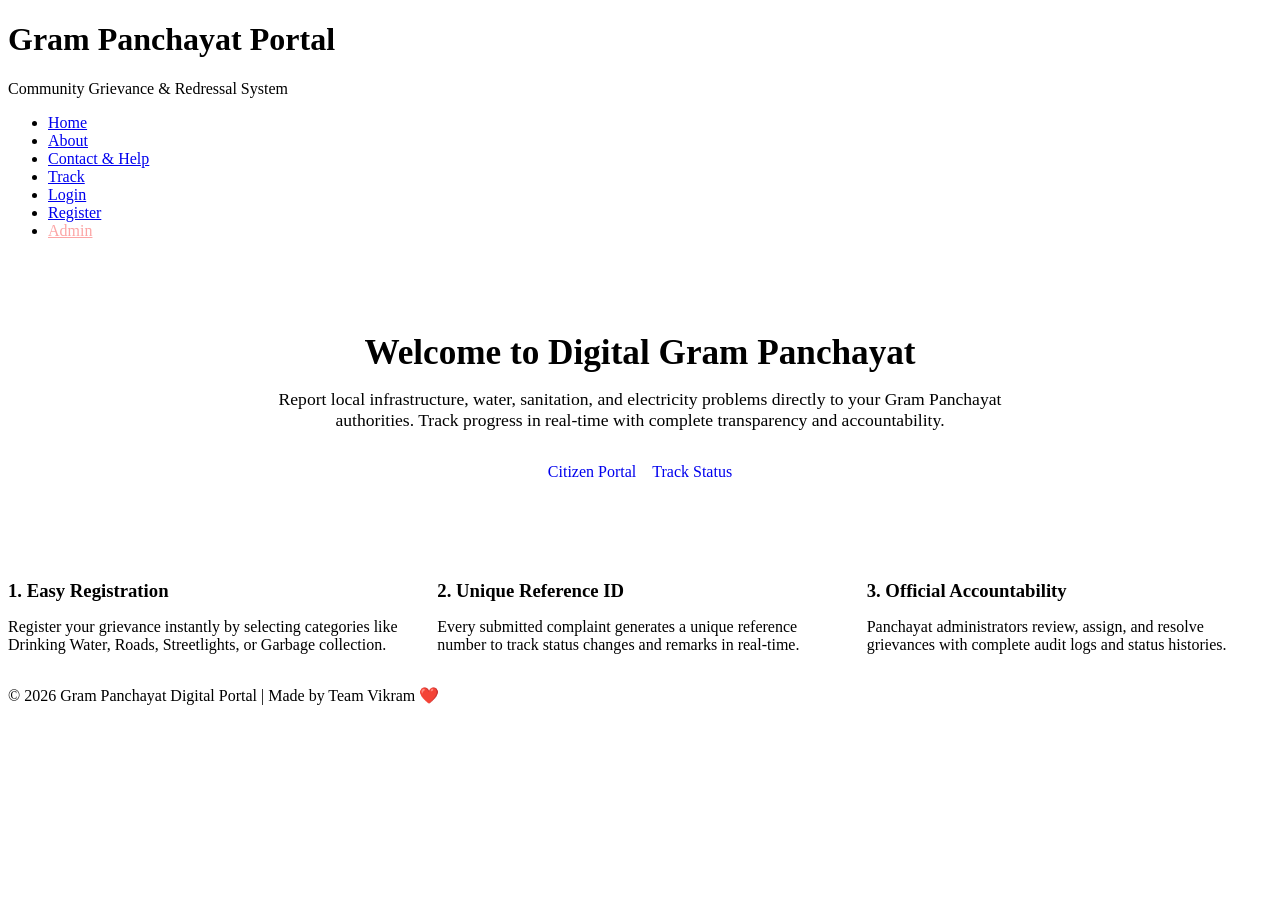
==== index.html @ 69f3d5a5 "Initial upload of Gram Panchayat Digital Complaint Portal" ====
<!DOCTYPE html>
<html lang="en">
<head>
    <link rel="stylesheet" href="css/style.css">
<link rel="stylesheet" href="css/responsive.css">
    <meta charset="UTF-8">
    <meta name="viewport" content="width=device-width, initial-scale=1.0">
    <title>Digital Complaint Portal | Gram Panchayat</title>
    <link rel="stylesheet" href="css/style.css">
</head>
<body>
    <header>
        <div class="logo-area">
            <h1>Gram Panchayat Portal</h1>
            <p>Community Grievance & Redressal System</p>
        </div>
        <nav>
             <ul>
                 <li><a href="index.html">Home</a></li>
                 <li><a href="about.html">About</a></li>
                 <li><a href="contact.html">Contact & Help</a></li>
                 <li><a href="track-complaint.html">Track</a></li>
                 <li><a href="login.html">Login</a></li>
                 <li><a href="register.html" class="btn-nav">Register</a></li>
                 <li><a href="admin-login.html" style="color: #fca5a5;">Admin</a></li>
            </ul>
        </nav>
    </header>
    <script src="js/ui-enhancements.js"></script>

    <div class="container">
        <div class="card" style="text-align: center; padding: 3rem 1.5rem;">
            <h2 style="color: var(--primary-dark); font-size: 2.2rem; margin-bottom: 1rem;">Welcome to Digital Gram Panchayat</h2>
            <p style="color: var(--text-muted); font-size: 1.1rem; max-width: 800px; margin: 0 auto 2rem auto;">
                Report local infrastructure, water, sanitation, and electricity problems directly to your Gram Panchayat authorities. Track progress in real-time with complete transparency and accountability.
            </p>
            <div style="display: flex; gap: 1rem; justify-content: center; flex-wrap: wrap;">
                <a href="register.html" class="btn-primary" style="max-width: 200px; text-decoration: none; display: inline-block; line-height: normal;">Citizen Portal</a>
                <a href="track-complaint.html" class="btn-primary" style="max-width: 200px; text-decoration: none; display: inline-block; background-color: var(--secondary-green); line-height: normal;">Track Status</a>
            </div>
        </div>

        <div style="display: grid; grid-template-columns: repeat(auto-fit, minmax(300px, 1fr)); gap: 1.5rem; margin-top: 2rem;">
            <div class="card">
                <h3 style="color: var(--primary-blue); margin-bottom: 0.75rem;">1. Easy Registration</h3>
                <p style="color: var(--text-muted);">Register your grievance instantly by selecting categories like Drinking Water, Roads, Streetlights, or Garbage collection.</p>
            </div>
            <div class="card">
                <h3 style="color: var(--primary-blue); margin-bottom: 0.75rem;">2. Unique Reference ID</h3>
                <p style="color: var(--text-muted);">Every submitted complaint generates a unique reference number to track status changes and remarks in real-time.</p>
            </div>
            <div class="card">
                <h3 style="color: var(--primary-blue); margin-bottom: 0.75rem;">3. Official Accountability</h3>
                <p style="color: var(--text-muted);">Panchayat administrators review, assign, and resolve grievances with complete audit logs and status histories.</p>
            </div>
        </div>
    </div>

    <footer>
        <p>&copy; 2026 Gram Panchayat Digital Portal | Made by Team Vikram ❤️</p>
    </footer>
</body>
</html>
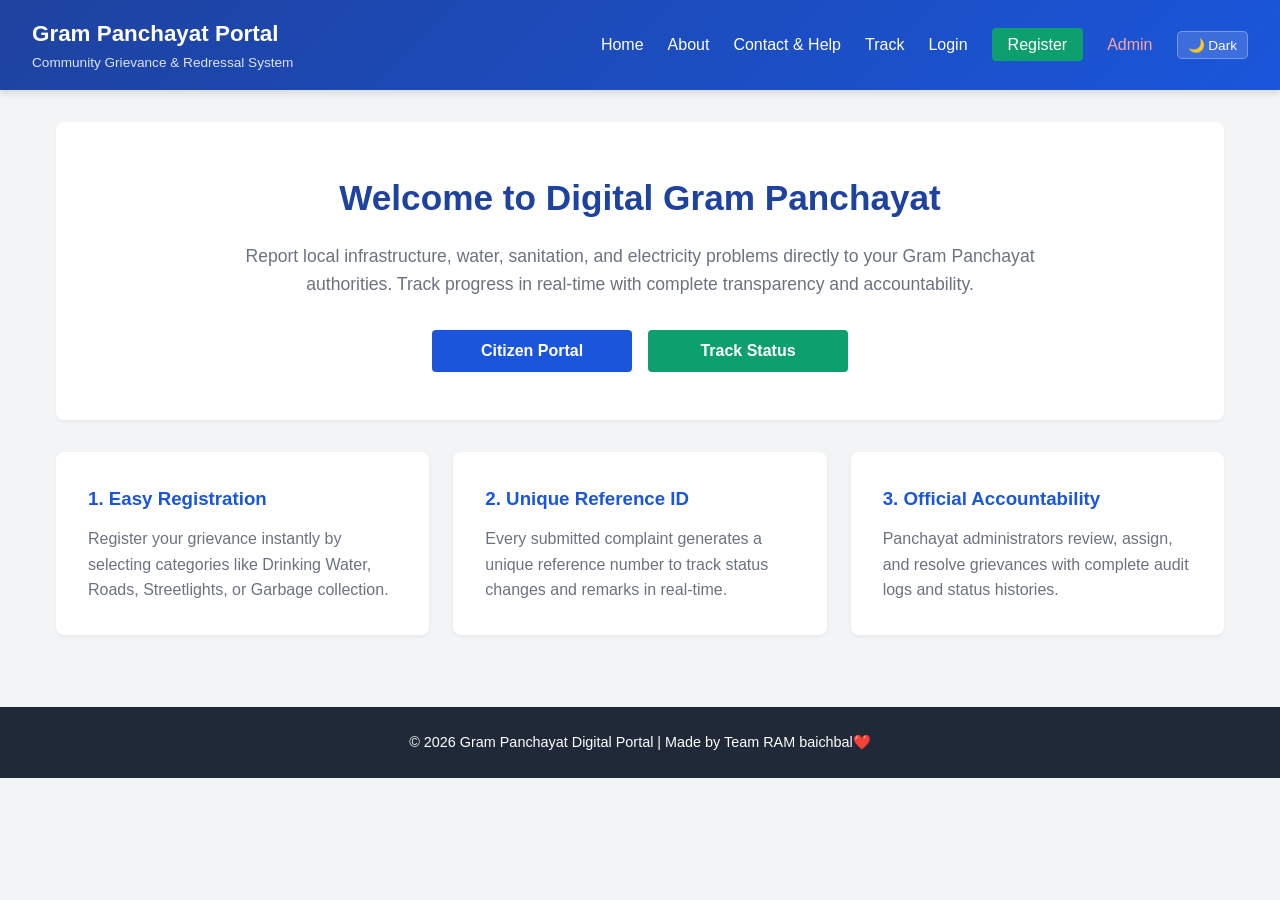
==== commit ab5a32a6: "Change footer team name to 'Team RAM baichbal' Updated footer text to reflect new team name." ====
--- a/index.html
+++ b/index.html
@@ -57,7 +57,7 @@
     </div>
 
     <footer>
-        <p>&copy; 2026 Gram Panchayat Digital Portal | Made by Team Vikram ❤️</p>
+        <p>&copy; 2026 Gram Panchayat Digital Portal | Made by Team RAM baichbal❤️</p>
     </footer>
 </body>
-</html>+</html>
--- a/css/style.css
+++ b/css/style.css
@@ -0,0 +1,195 @@
+/* css/style.css */
+:root {
+    --primary-blue: #1a56db;
+    --primary-dark: #1e429f;
+    --secondary-green: #0e9f6e;
+    --bg-light: #f3f4f6;
+    --text-dark: #1f2937;
+    --text-muted: #6b7280;
+    --white: #ffffff;
+    --danger: #e02424;
+    --border-color: #d1d5db;
+}
+/* Dark Theme Overrides */
+body.dark-theme {
+    background-color: #0f172a;
+    color: #f1f5f9;
+}
+
+body.dark-theme .card,
+body.dark-theme .stat-card,
+body.dark-theme table,
+body.dark-theme .modal-content {
+    background-color: #1e293b;
+    color: #f1f5f9;
+    border-color: #334155;
+}
+
+body.dark-theme input,
+body.dark-theme select,
+body.dark-theme textarea {
+    background-color: #0f172a;
+    color: #f8fafc;
+    border-color: #475569;
+}
+
+body.dark-theme label,
+body.dark-theme h2,
+body.dark-theme h3 {
+    color: #e2e8f0;
+}
+
+body.dark-theme p {
+    color: #cbd5e1;
+}
+
+/* Password Toggle Wrapper */
+.password-wrapper {
+    position: relative;
+    display: flex;
+    align-items: center;
+}
+
+.password-wrapper input {
+    width: 100%;
+    padding-right: 4.2rem;
+}
+
+.toggle-password-btn {
+    position: absolute;
+    right: 10px;
+    background: none;
+    border: none;
+    color: #2563eb;
+    font-size: 0.85rem;
+    font-weight: 600;
+    cursor: pointer;
+    padding: 4px 6px;
+}
+
+body.dark-theme .toggle-password-btn {
+    color: #60a5fa;
+}
+
+* {
+    box-sizing: border-box;
+    margin: 0;
+    padding: 0;
+    font-family: 'Segoe UI', Tahoma, Geneva, Verdana, sans-serif;
+}
+
+body {
+    background-color: var(--bg-light);
+    color: var(--text-dark);
+    line-height: 1.6;
+}
+
+/* Header & Navbar */
+header {
+    background: linear-gradient(135deg, var(--primary-dark), var(--primary-blue));
+    color: var(--white);
+    padding: 1rem 2rem;
+    display: flex;
+    justify-content: space-between;
+    align-items: center;
+    box-shadow: 0 4px 6px rgba(0, 0, 0, 0.1);
+}
+
+.logo-area h1 {
+    font-size: 1.4rem;
+    font-weight: 700;
+}
+
+.logo-area p {
+    font-size: 0.85rem;
+    opacity: 0.85;
+}
+
+nav ul {
+    list-style: none;
+    display: flex;
+    gap: 1.5rem;
+    align-items: center;
+}
+
+nav a {
+    color: var(--white);
+    text-decoration: none;
+    font-weight: 500;
+    transition: opacity 0.2s;
+}
+
+nav a:hover {
+    opacity: 0.75;
+}
+
+.btn-nav {
+    background-color: var(--secondary-green);
+    padding: 0.5rem 1rem;
+    border-radius: 4px;
+}
+
+/* Container & Layout */
+.container {
+    max-width: 1200px;
+    margin: 2rem auto;
+    padding: 0 1rem;
+}
+
+/* Cards & Forms */
+.card {
+    background: var(--white);
+    padding: 2rem;
+    border-radius: 8px;
+    box-shadow: 0 2px 4px rgba(0, 0, 0, 0.05);
+    margin-bottom: 1.5rem;
+}
+
+form label {
+    display: block;
+    margin-bottom: 0.5rem;
+    font-weight: 600;
+    color: var(--text-dark);
+}
+
+form input, form select, form textarea {
+    width: 100%;
+    padding: 0.75rem;
+    margin-bottom: 1.25rem;
+    border: 1px solid var(--border-color);
+    border-radius: 4px;
+    font-size: 1rem;
+}
+
+form input:focus, form select:focus, form textarea:focus {
+    outline: none;
+    border-color: var(--primary-blue);
+    box-shadow: 0 0 0 3px rgba(26, 86, 219, 0.15);
+}
+
+.btn-primary {
+    background-color: var(--primary-blue);
+    color: var(--white);
+    padding: 0.75rem 1.5rem;
+    border: none;
+    border-radius: 4px;
+    font-size: 1rem;
+    font-weight: 600;
+    cursor: pointer;
+    width: 100%;
+    transition: background-color 0.2s;
+}
+
+.btn-primary:hover {
+    background-color: var(--primary-dark);
+}
+
+/* Footer */
+footer {
+    text-align: center;
+    padding: 1.5rem;
+    background-color: var(--text-dark);
+    color: var(--white);
+    margin-top: 3rem;
+    font-size: 0.9rem;
+}
--- a/css/responsive.css
+++ b/css/responsive.css
@@ -0,0 +1,27 @@
+/* css/responsive.css */
+@media (max-width: 768px) {
+    header {
+        flex-direction: column;
+        align-items: flex-start;
+        gap: 1rem;
+        padding: 1rem;
+    }
+
+    nav ul {
+        flex-wrap: wrap;
+        gap: 1rem;
+    }
+
+    .container {
+        padding: 0 0.75rem;
+        margin: 1rem auto;
+    }
+
+    .card {
+        padding: 1.25rem;
+    }
+
+    .stats-grid {
+        grid-template-columns: 1fr;
+    }
+}
--- a/css/style.css
+++ b/css/style.css
@@ -0,0 +1,195 @@
+/* css/style.css */
+:root {
+    --primary-blue: #1a56db;
+    --primary-dark: #1e429f;
+    --secondary-green: #0e9f6e;
+    --bg-light: #f3f4f6;
+    --text-dark: #1f2937;
+    --text-muted: #6b7280;
+    --white: #ffffff;
+    --danger: #e02424;
+    --border-color: #d1d5db;
+}
+/* Dark Theme Overrides */
+body.dark-theme {
+    background-color: #0f172a;
+    color: #f1f5f9;
+}
+
+body.dark-theme .card,
+body.dark-theme .stat-card,
+body.dark-theme table,
+body.dark-theme .modal-content {
+    background-color: #1e293b;
+    color: #f1f5f9;
+    border-color: #334155;
+}
+
+body.dark-theme input,
+body.dark-theme select,
+body.dark-theme textarea {
+    background-color: #0f172a;
+    color: #f8fafc;
+    border-color: #475569;
+}
+
+body.dark-theme label,
+body.dark-theme h2,
+body.dark-theme h3 {
+    color: #e2e8f0;
+}
+
+body.dark-theme p {
+    color: #cbd5e1;
+}
+
+/* Password Toggle Wrapper */
+.password-wrapper {
+    position: relative;
+    display: flex;
+    align-items: center;
+}
+
+.password-wrapper input {
+    width: 100%;
+    padding-right: 4.2rem;
+}
+
+.toggle-password-btn {
+    position: absolute;
+    right: 10px;
+    background: none;
+    border: none;
+    color: #2563eb;
+    font-size: 0.85rem;
+    font-weight: 600;
+    cursor: pointer;
+    padding: 4px 6px;
+}
+
+body.dark-theme .toggle-password-btn {
+    color: #60a5fa;
+}
+
+* {
+    box-sizing: border-box;
+    margin: 0;
+    padding: 0;
+    font-family: 'Segoe UI', Tahoma, Geneva, Verdana, sans-serif;
+}
+
+body {
+    background-color: var(--bg-light);
+    color: var(--text-dark);
+    line-height: 1.6;
+}
+
+/* Header & Navbar */
+header {
+    background: linear-gradient(135deg, var(--primary-dark), var(--primary-blue));
+    color: var(--white);
+    padding: 1rem 2rem;
+    display: flex;
+    justify-content: space-between;
+    align-items: center;
+    box-shadow: 0 4px 6px rgba(0, 0, 0, 0.1);
+}
+
+.logo-area h1 {
+    font-size: 1.4rem;
+    font-weight: 700;
+}
+
+.logo-area p {
+    font-size: 0.85rem;
+    opacity: 0.85;
+}
+
+nav ul {
+    list-style: none;
+    display: flex;
+    gap: 1.5rem;
+    align-items: center;
+}
+
+nav a {
+    color: var(--white);
+    text-decoration: none;
+    font-weight: 500;
+    transition: opacity 0.2s;
+}
+
+nav a:hover {
+    opacity: 0.75;
+}
+
+.btn-nav {
+    background-color: var(--secondary-green);
+    padding: 0.5rem 1rem;
+    border-radius: 4px;
+}
+
+/* Container & Layout */
+.container {
+    max-width: 1200px;
+    margin: 2rem auto;
+    padding: 0 1rem;
+}
+
+/* Cards & Forms */
+.card {
+    background: var(--white);
+    padding: 2rem;
+    border-radius: 8px;
+    box-shadow: 0 2px 4px rgba(0, 0, 0, 0.05);
+    margin-bottom: 1.5rem;
+}
+
+form label {
+    display: block;
+    margin-bottom: 0.5rem;
+    font-weight: 600;
+    color: var(--text-dark);
+}
+
+form input, form select, form textarea {
+    width: 100%;
+    padding: 0.75rem;
+    margin-bottom: 1.25rem;
+    border: 1px solid var(--border-color);
+    border-radius: 4px;
+    font-size: 1rem;
+}
+
+form input:focus, form select:focus, form textarea:focus {
+    outline: none;
+    border-color: var(--primary-blue);
+    box-shadow: 0 0 0 3px rgba(26, 86, 219, 0.15);
+}
+
+.btn-primary {
+    background-color: var(--primary-blue);
+    color: var(--white);
+    padding: 0.75rem 1.5rem;
+    border: none;
+    border-radius: 4px;
+    font-size: 1rem;
+    font-weight: 600;
+    cursor: pointer;
+    width: 100%;
+    transition: background-color 0.2s;
+}
+
+.btn-primary:hover {
+    background-color: var(--primary-dark);
+}
+
+/* Footer */
+footer {
+    text-align: center;
+    padding: 1.5rem;
+    background-color: var(--text-dark);
+    color: var(--white);
+    margin-top: 3rem;
+    font-size: 0.9rem;
+}
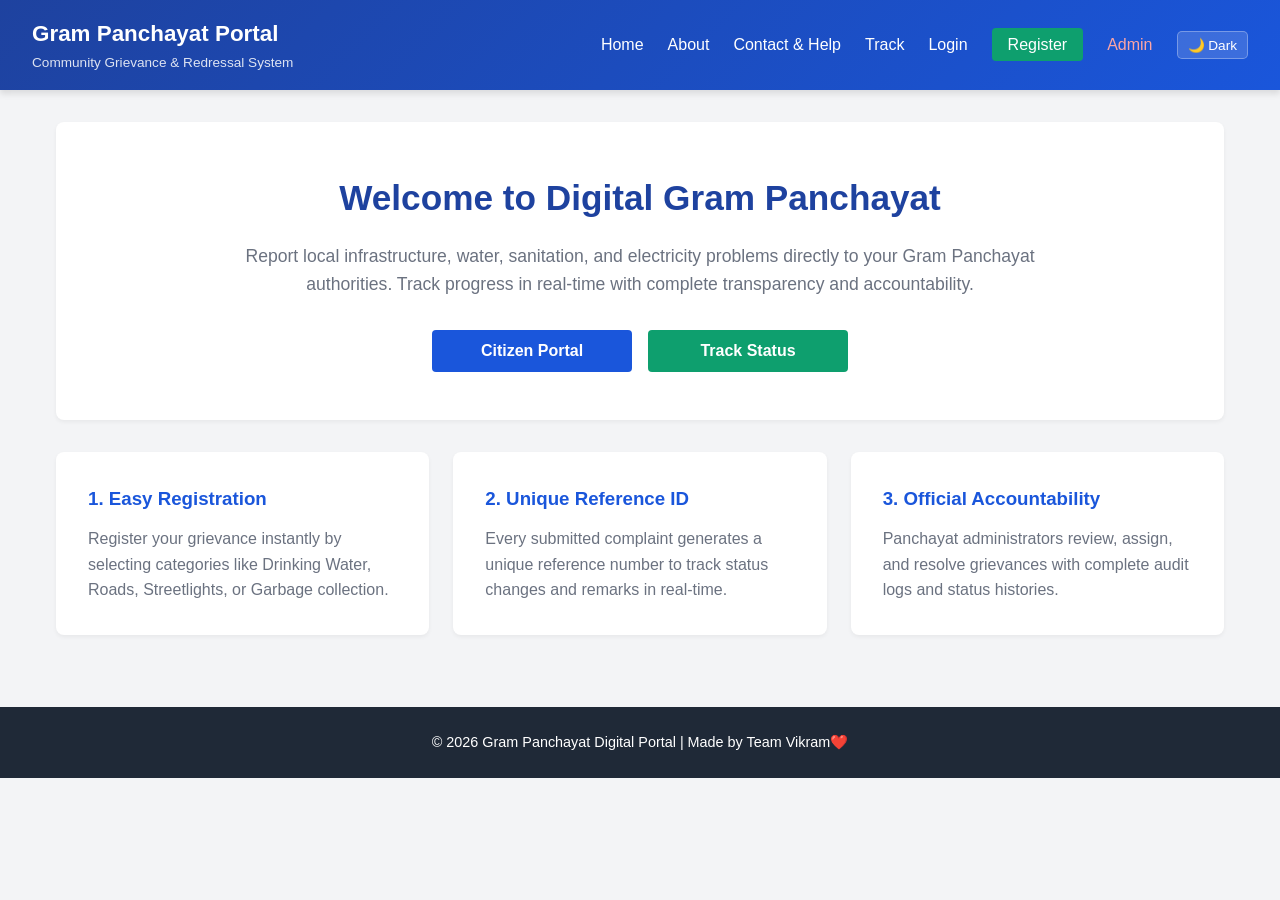
==== commit 1abd7bf8: "Change footer team name to 'Team Vikram' Updated footer text to reflect the new team name." ====
--- a/index.html
+++ b/index.html
@@ -57,7 +57,7 @@
     </div>
 
     <footer>
-        <p>&copy; 2026 Gram Panchayat Digital Portal | Made by Team RAM baichbal❤️</p>
+        <p>&copy; 2026 Gram Panchayat Digital Portal | Made by Team Vikram❤️</p>
     </footer>
 </body>
 </html>
